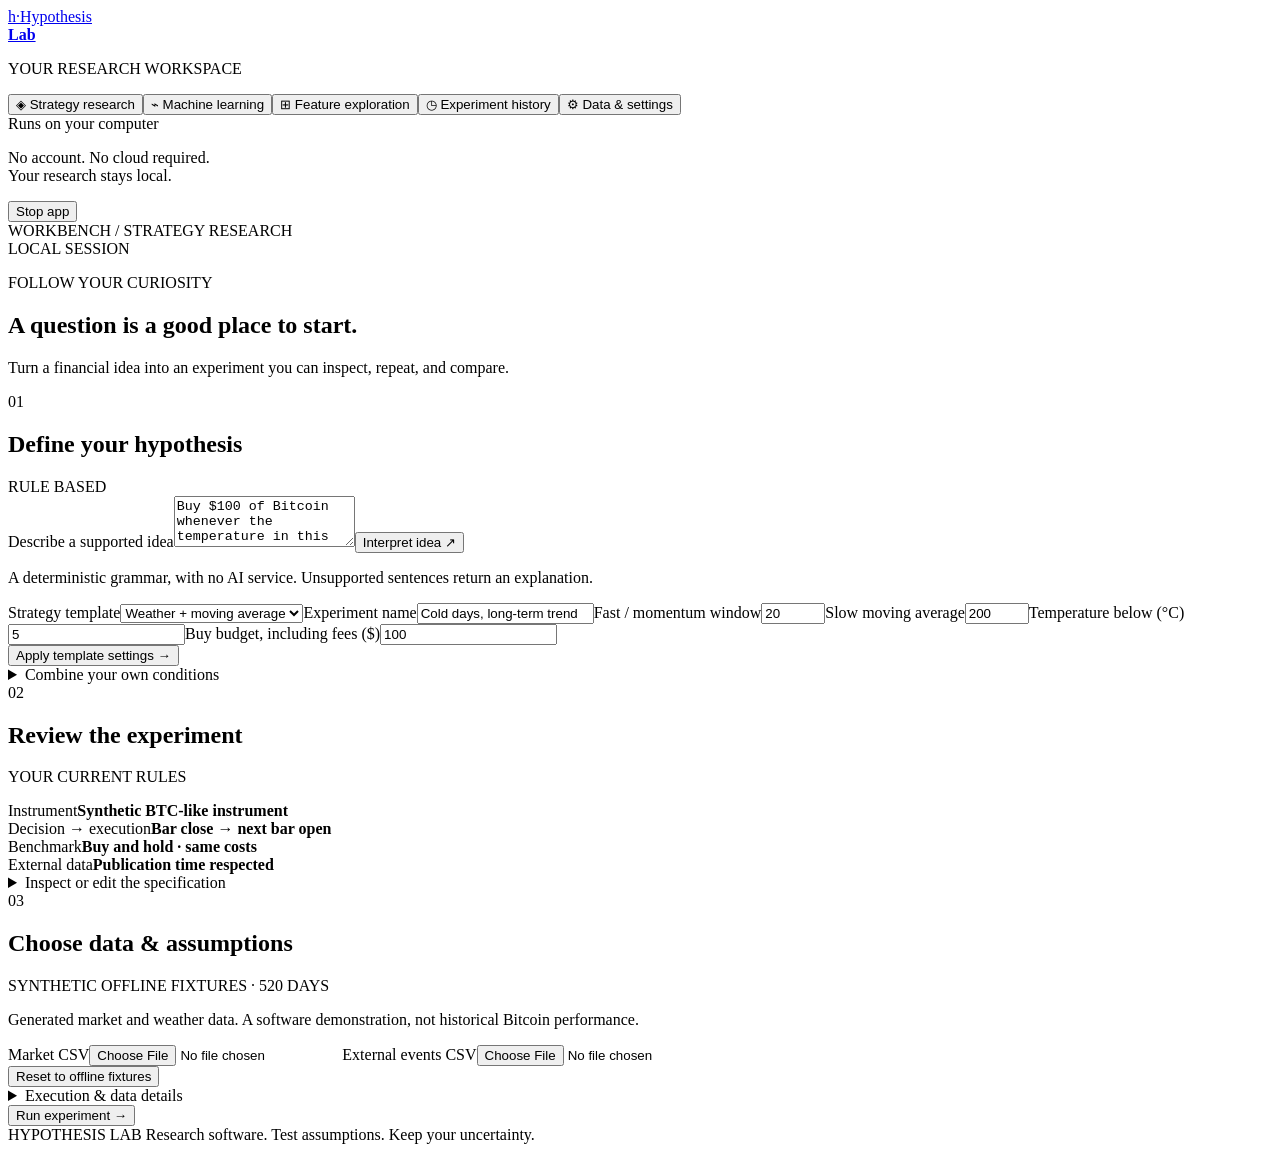
==== src/hypothesis_lab/static/index.html @ ba2a7794 "New-Version" ====
<!doctype html>
<html lang="en">
<head><meta charset="utf-8"><meta name="viewport" content="width=device-width,initial-scale=1"><title>Hypothesis Lab · Research terminal</title><link rel="stylesheet" href="/style.css"><link rel="stylesheet" href="/terminal.css"><script src="/app.js" defer></script><script src="/workbench.js" defer></script></head>
<body>
<div class="shell">
<aside class="sidebar"><a class="brand" href="/" aria-label="Hypothesis Lab home"><span class="brand-icon">h<span>·</span></span><span>Hypothesis<br><strong>Lab</strong></span></a><p class="eyebrow">YOUR RESEARCH WORKSPACE</p><nav aria-label="Research modes"><button class="nav active" data-tab="research">◈ <span>Strategy research</span></button><button class="nav" data-tab="ml">⌁ <span>Machine learning</span></button><button class="nav" data-tab="explore">⊞ <span>Feature exploration</span></button><button class="nav" data-tab="history">◷ <span>Experiment history</span></button><button class="nav" data-tab="settings">⚙ <span>Data & settings</span></button></nav><div class="side-note"><span class="status-dot"></span> Runs on your computer<p>No account. No cloud required.<br>Your research stays local.</p><button id="stop" class="text-button">Stop app</button></div></aside>
<main>
<header><div class="breadcrumb">WORKBENCH <span>/</span> <span id="page-label">STRATEGY RESEARCH</span></div><div class="local-tag"><span class="status-dot"></span> LOCAL SESSION <span id="version"></span></div></header>
<div id="message" role="status" class="message" hidden></div>
<section id="tab-research" class="panel">
<div class="page-heading"><p class="eyebrow">FOLLOW YOUR CURIOSITY</p><h1>A question is a good place to start.</h1><p>Turn a financial idea into an experiment you can inspect, repeat, and compare.</p></div>
<div class="workspace-grid"><div class="card hypothesis-card"><div class="card-head"><span class="step">01</span><h2>Define your hypothesis</h2><span class="badge">RULE BASED</span></div><label for="hypothesis">Describe a supported idea</label><textarea id="hypothesis" rows="3">Buy $100 of Bitcoin whenever the temperature in this town falls below 5°C, provided Bitcoin is above its 200-day moving average.</textarea><button id="interpret" class="secondary">Interpret idea <span>↗</span></button><p class="hint">A deterministic grammar, with no AI service. Unsupported sentences return an explanation.</p><div class="divider"></div><div class="two-col"><label>Strategy template<select id="template"><option value="custom_rules" disabled>Custom specification</option><option value="weather">Weather + moving average</option><option value="buy_hold">Buy and hold</option><option value="sma_cross">Moving-average crossover</option><option value="momentum">Momentum</option><option value="mean_reversion">Mean reversion</option></select></label><label>Experiment name<input id="name" value="Cold days, long-term trend" maxlength="100"></label><label>Fast / momentum window<input id="fast" type="number" min="1" max="1000" value="20"></label><label>Slow moving average<input id="slow" type="number" min="1" max="1000" value="200"></label><label>Temperature below (°C)<input id="threshold" type="number" value="5" step="0.5"></label><label>Buy budget, including fees ($)<input id="amount" type="number" min="1" value="100"></label></div><button id="update-template" class="text-button">Apply template settings →</button><details><summary>Combine your own conditions</summary><p class="hint">Choose AND to require every condition, or OR to accept any condition. Rules use information available at each bar close.</p><label>Combine using<select id="logic"><option value="all">AND · every condition</option><option value="any">OR · any condition</option></select></label><div id="conditions"></div><button id="add-condition" class="secondary small">+ Add condition</button><button id="apply-conditions" class="secondary small">Use these conditions</button><label>Buy budget ($)<input id="custom-budget" type="number" min="1" value="100"></label><p class="hint">Custom visual conditions buy this cash amount on each qualifying close. Add exit rules in the specification below.</p></details></div>
<div class="right-stack"><div class="card interpretation"><div class="card-head"><span class="step">02</span><h2>Review the experiment</h2></div><div class="interpret-label">YOUR CURRENT RULES</div><p id="interpretation" class="interpretation-text"></p><div class="assumption"><span>Instrument</span><strong id="instrument-label">Synthetic BTC-like instrument</strong></div><div class="assumption"><span>Decision → execution</span><strong>Bar close → next bar open</strong></div><div class="assumption"><span>Benchmark</span><strong>Buy and hold · same costs</strong></div><div class="assumption"><span>External data</span><strong>Publication time respected</strong></div><details><summary>Inspect or edit the specification</summary><textarea id="spec" rows="14" spellcheck="false" aria-label="Strategy specification JSON"></textarea><button id="apply-spec" class="secondary small">Apply specification</button></details></div><div class="card"><div class="card-head"><span class="step">03</span><h2>Choose data & assumptions</h2></div><div class="fixture-label" id="fixture-tag">SYNTHETIC OFFLINE FIXTURES · 520 DAYS</div><p id="data-label" class="hint">Generated market and weather data. A software demonstration, not historical Bitcoin performance.</p><div class="two-col"><label>Market CSV<input id="market-file" type="file" accept=".csv"></label><label>External events CSV<input id="events-file" type="file" accept=".csv"></label></div><button id="reset-data" class="text-button">Reset to offline fixtures</button><details><summary>Execution & data details</summary><div class="two-col"><label>Starting cash ($)<input id="cash" type="number" min="1" value="10000"></label><label>Fee (basis points)<input id="fee" type="number" min="0" max="9999" value="10"></label><label>Slippage (basis points)<input id="slippage" type="number" min="0" max="9999" value="5"></label><label>Bar duration (seconds)<input id="bar-seconds" type="number" min="1" value="86400"></label><label>Periods per year<input id="annual-periods" type="number" min="1" value="365"></label><label>Event location (optional)<input id="location" placeholder="Synthetic town"></label></div><label>Dataset provenance / limitations<textarea id="provenance" rows="2" placeholder="Source, version, licensing and known limitations"></textarea></label><p class="hint">1 basis point = 0.01%. Positions are long-only and final holdings are marked at close. No order-book or market-impact model.</p></details><button id="run" class="primary full">Run experiment <span>→</span></button></div></div></div>
</section>
<section id="tab-ml" class="panel" hidden><div class="page-heading"><p class="eyebrow">PREDICT. THEN TEST.</p><h1>Give your model a fair test.</h1><p>Train on the past, choose settings on validation, and evaluate on a separate final period.</p></div><div class="workspace-grid"><div class="card"><h2>Supervised research</h2><p class="hint">Uses the same imported market data and execution assumptions as Strategy research. CPU-only ridge regression is the supported model in this release.</p><label>Model family<select id="model-family"><option>Ridge regression · CPU baseline</option></select></label><fieldset><legend>Trailing input features</legend><label class="check"><input type="checkbox" name="feature" value="return_1" checked> 1-bar return</label><label class="check"><input type="checkbox" name="feature" value="momentum_5" checked> 5-bar momentum</label><label class="check"><input type="checkbox" name="feature" value="sma_gap_10" checked> Distance from 10-bar mean</label><label class="check"><input type="checkbox" name="feature" value="volatility_5" checked> 5-bar volatility</label><label class="check"><input type="checkbox" name="feature" value="volume_change" checked> Volume change</label></fieldset><div class="two-col"><label>Forecast horizon (bars)<input id="horizon" type="number" min="1" max="30" value="1"></label><label>Go long above predicted return<input id="prediction-threshold" type="number" step="0.001" value="0"></label><label>Training fraction<input id="train-fraction" type="number" min="0.1" max="0.8" step="0.05" value="0.6"></label><label>Validation fraction<input id="val-fraction" type="number" min="0.1" max="0.4" step="0.05" value="0.2"></label></div><label>Regularization candidates (comma separated)<input id="alphas" value="0.1, 1, 10"></label><button id="run-ml" class="primary full">Train & evaluate <span>→</span></button></div><div class="card explanation"><span class="badge">CHRONOLOGICAL BY DESIGN</span><h2>A model never chooses itself on the final test.</h2><div class="split"><span>TRAIN 60%</span><span>VALIDATE 20%</span><span>TEST 20%</span></div><p>Scaling is fitted on the training period. Labels that overlap a later period are removed. The best regularization value is chosen using validation error.</p><p>The final prediction target is a future close-to-close return. Trading decisions still fill at the next available open, with fees and slippage.</p><p class="callout">Prediction accuracy and investment return answer different questions. Neither establishes a reliable trading edge.</p><p class="hint">Model coefficients are saved as plain JSON. No executable model files are loaded. GPU training and deep models are future extensions.</p></div></div></section>
<section id="tab-explore" class="panel" hidden><div class="page-heading"><p class="eyebrow">BOUNDED CURIOSITY</p><h1>Explore features. Keep the uncertainty.</h1><p>Try seeded feature subsets and inspect validation errors without ranking on the final test.</p></div><div class="card compact"><h2>Random feature subsets</h2><p>Fits small ridge models using the current market dataset. Each trial uses one randomly selected subset and a fixed regularization value.</p><div class="two-col"><label>Trial budget (1–10)<input id="trials" type="number" min="1" max="10" value="5"></label><label>Random seed<input id="seed" type="number" min="0" value="42"></label></div><button id="search" class="primary">Run bounded exploration →</button><p class="callout">Repeated searches can overfit validation. Reserve fresh future data. Feature associations do not establish causality.</p><div id="search-results"></div></div><div class="card compact"><span class="badge">EXPERIMENTAL · PYTHON API</span><h2>Reinforcement learning</h2><p>A small sequential environment and seeded tabular example are available through the Python API and <code>examples/rl.py</code>. The UI does not run RL training. See the included methodology before interpreting rewards.</p></div></section>
<section id="tab-history" class="panel" hidden><div class="page-heading"><p class="eyebrow">REPRODUCIBLE BY DEFAULT</p><h1>Your research, with a paper trail.</h1><p>Configuration, data identity, costs, warnings, runtime and results are saved locally.</p></div><div class="card"><div class="card-head"><h2>Recent experiments</h2><button id="refresh-history" class="secondary small">Refresh</button></div><div class="toolbar"><label>Import & rerun exported JSON<input id="import-run" type="file" accept=".json"></label><button id="compare" class="secondary">Compare selected</button></div><p class="hint">Exports may include your imported datasets. Only share them when you have the right to do so. At most 100 recent saved configurations are shown.</p><div id="history-list"></div><div id="comparison"></div></div></section>
<section id="tab-settings" class="panel" hidden><div class="page-heading"><p class="eyebrow">YOUR DATA, YOUR CHOICE</p><h1>Connect only what you need.</h1><p>Offline fixtures and local CSVs work without credentials or internet access.</p></div><div class="workspace-grid"><div class="card"><span class="badge">NO KEY REQUIRED</span><h2>Kraken market snapshot</h2><p>Manually fetch completed daily BTC/USD candles. The current unfinished candle is discarded. This is a sampled historical snapshot, not a streaming quote.</p><button id="refresh-feed" class="secondary">Fetch daily snapshot</button><p class="hint">Up to 720 recent records. Personal research only subject to provider terms. Refresh limited to once per minute. No orders or brokerage connection.</p><a href="https://docs.kraken.com/api/docs/rest-api/get-ohlc-data/" target="_blank" rel="noreferrer">Provider documentation ↗</a><div id="feed-status" class="callout">No connection requested.</div><button id="download-feed" class="text-button" hidden>Download completed candles CSV</button></div><div class="card"><span class="badge">OPTIONAL KEY</span><h2>Alpha Vantage · end-of-day quote</h2><p>Test an optional key against an IBM end-of-day quote. The standard free allowance is normally 25 requests per day. Core experiments do not use this key.</p><label>API key<input id="api-key" type="password" autocomplete="off" placeholder="Enter your own optional key"></label><label class="check"><input id="consent" type="checkbox"> I agree to save this key on this computer.</label><div class="toolbar"><button id="save-key" class="secondary">Save / update</button><button id="test-key" class="secondary">Test connection</button><button id="remove-key" class="text-button">Remove</button></div><p id="credential-status" class="hint"></p><a href="https://www.alphavantage.co/documentation/#latestprice" target="_blank" rel="noreferrer">Provider documentation ↗</a><div id="key-status" role="status"></div></div><div class="card"><span class="badge">OPTIONAL HISTORICAL WEATHER</span><h2>Open-Meteo archive</h2><p>Download revised daily temperature reanalysis for a location. The free hosted service is for noncommercial use. Data requires Open-Meteo attribution under CC BY 4.0.</p><div class="two-col"><label>Latitude<input id="latitude" type="number" step="any" value="51.5"></label><label>Longitude<input id="longitude" type="number" step="any" value="-0.12"></label><label>Start date<input id="weather-start" type="date" value="2023-01-01"></label><label>End date<input id="weather-end" type="date" value="2023-01-31"></label></div><button id="fetch-weather" class="secondary">Fetch & download events CSV</button><p class="callout">Reanalysis is revised. Historical publication times are unknown. Availability is set to acquisition time, so it cannot trigger trades in the historical past.</p><a href="https://open-meteo.com/en/docs/historical-weather-api" target="_blank" rel="noreferrer">Coverage & documentation ↗</a></div><div class="card"><h2>CSV contracts</h2><p>Market timestamps are interval open times with explicit timezones. Set bar duration to the actual data interval. Each row must represent a completed bar.</p><code class="code-sample">timestamp,open,high,low,close,volume</code><p>External observations have their own observation and publication times. Missing or expired values do not satisfy a rule.</p><code class="code-sample">observed_at,available_at,value,field,location</code><p class="hint">Duplicate market timestamps, ambiguous event revisions and non-finite numbers are rejected. CSV imports do not normalize naive timezones or fill missing market bars.</p></div></div></section>
<section id="results" hidden><div class="results-title"><div><p class="eyebrow">EXPERIMENT COMPLETE</p><h2 id="result-title">Results</h2></div><button id="export" class="secondary">Export experiment ↗</button></div><div id="metrics" class="metric-grid"></div><div class="card chart-card"><div class="card-head"><h2>How the portfolio evolved</h2><div class="legend"><span class="strategy-line"></span> Strategy <span class="benchmark-line"></span> Buy and hold</div></div><canvas id="chart" height="280" role="img" aria-label="Strategy and buy-and-hold portfolio equity over the experiment"></canvas><p id="chart-alt" class="hint"></p></div><div class="result-grid"><div class="card"><h2>Read the result carefully</h2><ul id="warnings"></ul><div id="ml-diagnostics"></div></div><div class="card"><h2>Execution record</h2><p class="hint">First 50 fills. Export includes the full equity curve, order lifecycle and fills.</p><div class="table-scroll"><table><thead><tr><th>Fill date</th><th>Side</th><th>Units</th><th>Price</th><th>Fee</th></tr></thead><tbody id="fills"></tbody></table></div></div></div></section>
<footer>HYPOTHESIS LAB <span>Research software. Test assumptions. Keep your uncertainty.</span></footer>
</main></div>
</body></html>
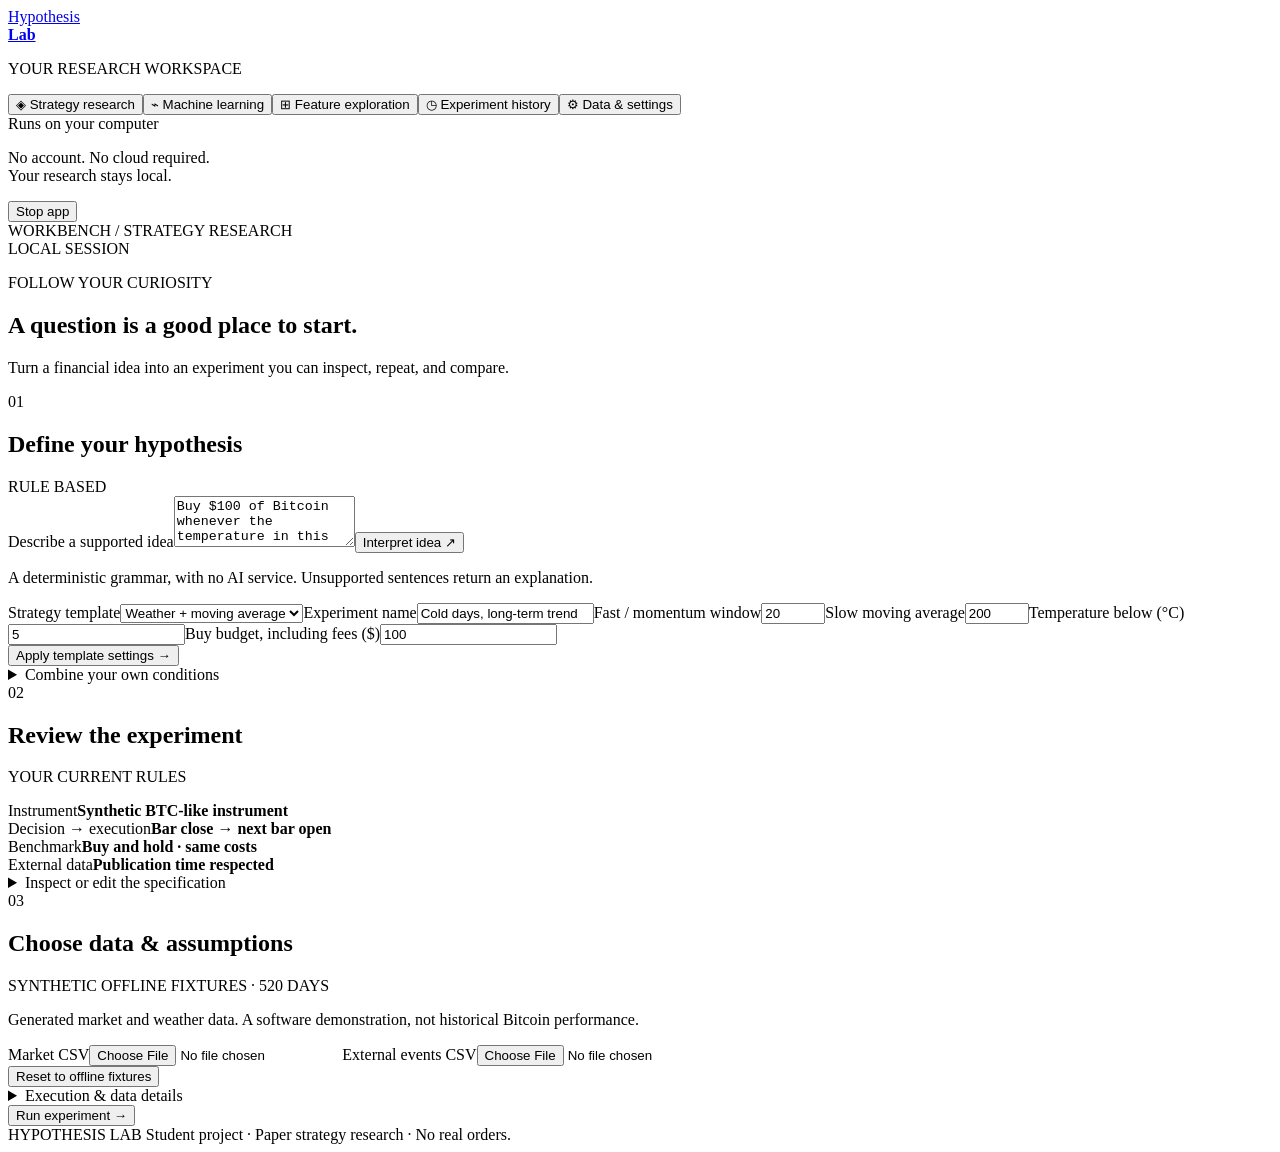
==== commit 191fd40a: "3rd new" ====
--- a/src/hypothesis_lab/static/index.html
+++ b/src/hypothesis_lab/static/index.html
@@ -1,9 +1,9 @@
 <!doctype html>
 <html lang="en">
-<head><meta charset="utf-8"><meta name="viewport" content="width=device-width,initial-scale=1"><title>Hypothesis Lab · Research terminal</title><link rel="stylesheet" href="/style.css"><link rel="stylesheet" href="/terminal.css"><script src="/app.js" defer></script><script src="/workbench.js" defer></script></head>
+<head><meta charset="utf-8"><meta name="viewport" content="width=device-width,initial-scale=1"><title>Hypothesis Lab · Student research studio</title><link rel="icon" href="/favicon.svg" type="image/svg+xml"><link rel="stylesheet" href="/style.css"><link rel="stylesheet" href="/terminal.css"><script src="/app.js" defer></script><script src="/workbench.js" defer></script><link rel="stylesheet" href="/studio.css"><script src="/studio.js" defer></script></head>
 <body>
 <div class="shell">
-<aside class="sidebar"><a class="brand" href="/" aria-label="Hypothesis Lab home"><span class="brand-icon">h<span>·</span></span><span>Hypothesis<br><strong>Lab</strong></span></a><p class="eyebrow">YOUR RESEARCH WORKSPACE</p><nav aria-label="Research modes"><button class="nav active" data-tab="research">◈ <span>Strategy research</span></button><button class="nav" data-tab="ml">⌁ <span>Machine learning</span></button><button class="nav" data-tab="explore">⊞ <span>Feature exploration</span></button><button class="nav" data-tab="history">◷ <span>Experiment history</span></button><button class="nav" data-tab="settings">⚙ <span>Data & settings</span></button></nav><div class="side-note"><span class="status-dot"></span> Runs on your computer<p>No account. No cloud required.<br>Your research stays local.</p><button id="stop" class="text-button">Stop app</button></div></aside>
+<aside class="sidebar"><a class="brand" href="/" aria-label="Hypothesis Lab home"><img class="brand-icon" src="/favicon.svg" alt=""><span>Hypothesis<br><strong>Lab</strong></span></a><p class="eyebrow">YOUR RESEARCH WORKSPACE</p><nav aria-label="Research modes"><button class="nav active" data-tab="research">◈ <span>Strategy research</span></button><button class="nav" data-tab="ml">⌁ <span>Machine learning</span></button><button class="nav" data-tab="explore">⊞ <span>Feature exploration</span></button><button class="nav" data-tab="history">◷ <span>Experiment history</span></button><button class="nav" data-tab="settings">⚙ <span>Data & settings</span></button></nav><div class="side-note"><span class="status-dot"></span> Runs on your computer<p>No account. No cloud required.<br>Your research stays local.</p><button id="stop" class="text-button">Stop app</button></div></aside>
 <main>
 <header><div class="breadcrumb">WORKBENCH <span>/</span> <span id="page-label">STRATEGY RESEARCH</span></div><div class="local-tag"><span class="status-dot"></span> LOCAL SESSION <span id="version"></span></div></header>
 <div id="message" role="status" class="message" hidden></div>
@@ -17,6 +17,6 @@
 <section id="tab-history" class="panel" hidden><div class="page-heading"><p class="eyebrow">REPRODUCIBLE BY DEFAULT</p><h1>Your research, with a paper trail.</h1><p>Configuration, data identity, costs, warnings, runtime and results are saved locally.</p></div><div class="card"><div class="card-head"><h2>Recent experiments</h2><button id="refresh-history" class="secondary small">Refresh</button></div><div class="toolbar"><label>Import & rerun exported JSON<input id="import-run" type="file" accept=".json"></label><button id="compare" class="secondary">Compare selected</button></div><p class="hint">Exports may include your imported datasets. Only share them when you have the right to do so. At most 100 recent saved configurations are shown.</p><div id="history-list"></div><div id="comparison"></div></div></section>
 <section id="tab-settings" class="panel" hidden><div class="page-heading"><p class="eyebrow">YOUR DATA, YOUR CHOICE</p><h1>Connect only what you need.</h1><p>Offline fixtures and local CSVs work without credentials or internet access.</p></div><div class="workspace-grid"><div class="card"><span class="badge">NO KEY REQUIRED</span><h2>Kraken market snapshot</h2><p>Manually fetch completed daily BTC/USD candles. The current unfinished candle is discarded. This is a sampled historical snapshot, not a streaming quote.</p><button id="refresh-feed" class="secondary">Fetch daily snapshot</button><p class="hint">Up to 720 recent records. Personal research only subject to provider terms. Refresh limited to once per minute. No orders or brokerage connection.</p><a href="https://docs.kraken.com/api/docs/rest-api/get-ohlc-data/" target="_blank" rel="noreferrer">Provider documentation ↗</a><div id="feed-status" class="callout">No connection requested.</div><button id="download-feed" class="text-button" hidden>Download completed candles CSV</button></div><div class="card"><span class="badge">OPTIONAL KEY</span><h2>Alpha Vantage · end-of-day quote</h2><p>Test an optional key against an IBM end-of-day quote. The standard free allowance is normally 25 requests per day. Core experiments do not use this key.</p><label>API key<input id="api-key" type="password" autocomplete="off" placeholder="Enter your own optional key"></label><label class="check"><input id="consent" type="checkbox"> I agree to save this key on this computer.</label><div class="toolbar"><button id="save-key" class="secondary">Save / update</button><button id="test-key" class="secondary">Test connection</button><button id="remove-key" class="text-button">Remove</button></div><p id="credential-status" class="hint"></p><a href="https://www.alphavantage.co/documentation/#latestprice" target="_blank" rel="noreferrer">Provider documentation ↗</a><div id="key-status" role="status"></div></div><div class="card"><span class="badge">OPTIONAL HISTORICAL WEATHER</span><h2>Open-Meteo archive</h2><p>Download revised daily temperature reanalysis for a location. The free hosted service is for noncommercial use. Data requires Open-Meteo attribution under CC BY 4.0.</p><div class="two-col"><label>Latitude<input id="latitude" type="number" step="any" value="51.5"></label><label>Longitude<input id="longitude" type="number" step="any" value="-0.12"></label><label>Start date<input id="weather-start" type="date" value="2023-01-01"></label><label>End date<input id="weather-end" type="date" value="2023-01-31"></label></div><button id="fetch-weather" class="secondary">Fetch & download events CSV</button><p class="callout">Reanalysis is revised. Historical publication times are unknown. Availability is set to acquisition time, so it cannot trigger trades in the historical past.</p><a href="https://open-meteo.com/en/docs/historical-weather-api" target="_blank" rel="noreferrer">Coverage & documentation ↗</a></div><div class="card"><h2>CSV contracts</h2><p>Market timestamps are interval open times with explicit timezones. Set bar duration to the actual data interval. Each row must represent a completed bar.</p><code class="code-sample">timestamp,open,high,low,close,volume</code><p>External observations have their own observation and publication times. Missing or expired values do not satisfy a rule.</p><code class="code-sample">observed_at,available_at,value,field,location</code><p class="hint">Duplicate market timestamps, ambiguous event revisions and non-finite numbers are rejected. CSV imports do not normalize naive timezones or fill missing market bars.</p></div></div></section>
 <section id="results" hidden><div class="results-title"><div><p class="eyebrow">EXPERIMENT COMPLETE</p><h2 id="result-title">Results</h2></div><button id="export" class="secondary">Export experiment ↗</button></div><div id="metrics" class="metric-grid"></div><div class="card chart-card"><div class="card-head"><h2>How the portfolio evolved</h2><div class="legend"><span class="strategy-line"></span> Strategy <span class="benchmark-line"></span> Buy and hold</div></div><canvas id="chart" height="280" role="img" aria-label="Strategy and buy-and-hold portfolio equity over the experiment"></canvas><p id="chart-alt" class="hint"></p></div><div class="result-grid"><div class="card"><h2>Read the result carefully</h2><ul id="warnings"></ul><div id="ml-diagnostics"></div></div><div class="card"><h2>Execution record</h2><p class="hint">First 50 fills. Export includes the full equity curve, order lifecycle and fills.</p><div class="table-scroll"><table><thead><tr><th>Fill date</th><th>Side</th><th>Units</th><th>Price</th><th>Fee</th></tr></thead><tbody id="fills"></tbody></table></div></div></div></section>
-<footer>HYPOTHESIS LAB <span>Research software. Test assumptions. Keep your uncertainty.</span></footer>
+<footer>HYPOTHESIS LAB <span>Student project · Paper strategy research · No real orders.</span></footer>
 </main></div>
 </body></html>
